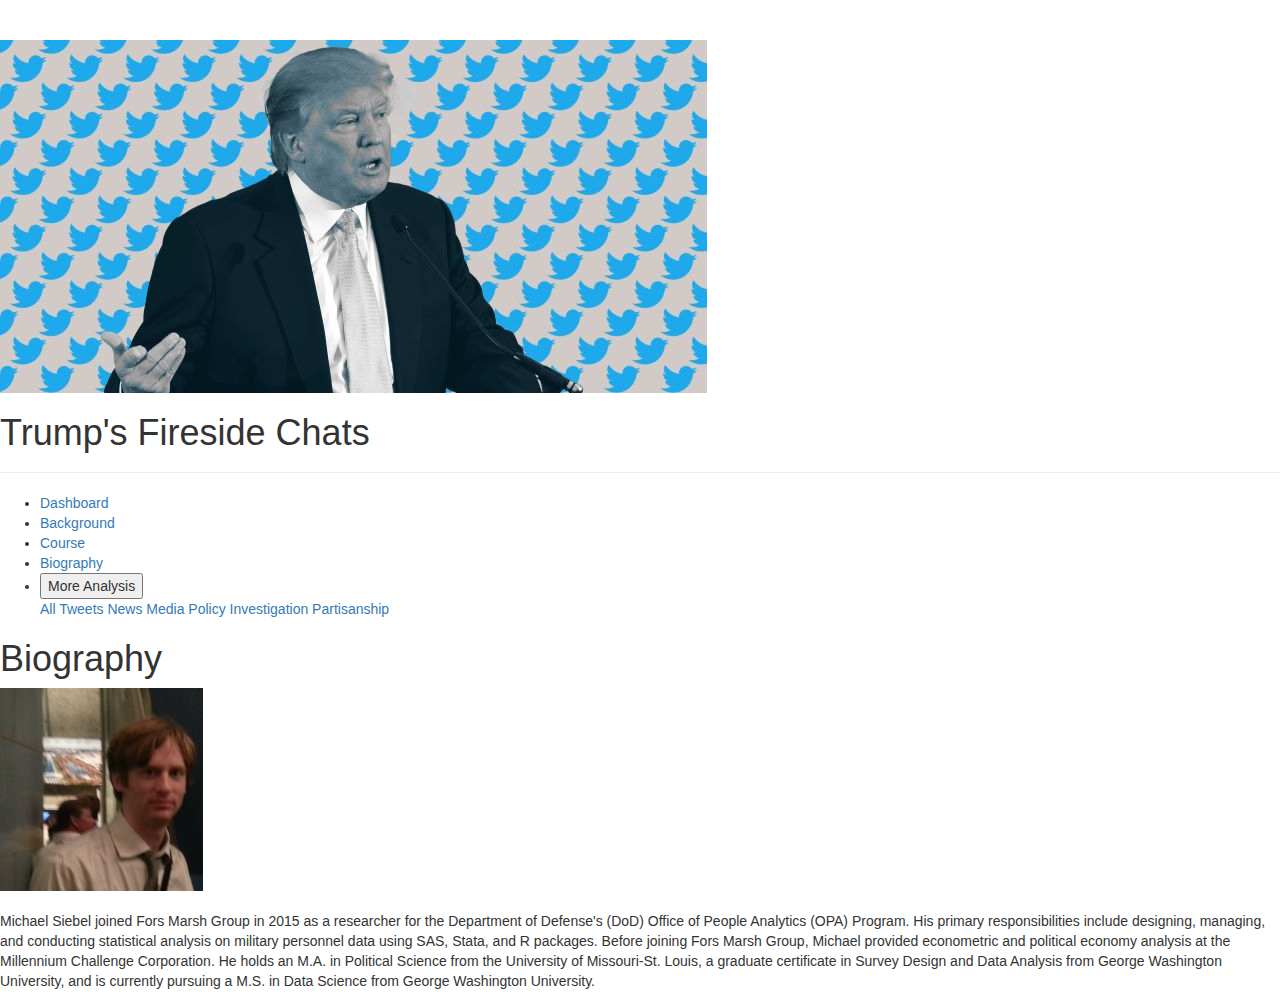
==== biography.html @ 16901044 "Add files via upload" ====
<!DOCTYPE html>

<!-- News Sentiment -->
<html lang="en">

<!-- head -->
<head>
	<meta charset="UTF-8">
	<title>Biography</title>
	
	<link rel="shortcut icon" type="image/x-icon" href="images/twitter-logo.ico" />

	<!-- page-header -->
	<section class="page-header">
	
	<!-- banner -->
	<div id="banner">
		<div id="banner1">
			<img src="images/trump-twitter.jpg" alt="Trump" />
		</div>
		<div id="banner2">
			<h1 id="title">Trump's Fireside Chats</h1>
		</div>	
	</div> <!-- banner -->
	</section> <!-- page-header -->
		
	<!-- sub-header -->
	<section class="sub-header">
	
	 <!-- menubar -->
	<div id="menubar">
		<ul id="menu"> 
			<li><a href="index.html">Dashboard</a></li>
			<li><a href="background.html">Background</a></li>
			<li><a href="visualization_class.html">Course</a></li>
			<li class="selected"><a href="biography.html">Biography</a></li>
		<div class="dropdown">
			<li><button class="rightbar">More Analysis</a></button>
			<div class="rightbar-content"> <!-- rightbar -->
			<!-- insert rightbar items here -->
			<a href="overall.html">
				All Tweets
			</a>
			<a href="news.html">
				News Media
			</a>
			<a href="policy.html">
				Policy
			</a>
			<a href="investigation.html">
				Investigation
			</a>
			<a href="partisan.html">
				Partisanship
			</a>			
			</div> <!-- rightbar-content -->
		</div>	<!-- dropdown -->		
		</ul>
	</div> <!-- menubar -->
	
	</section> <!-- sub-header -->	
	
	<!-- External JS libraries -->
	<script src="js/d3.min.js"></script>
	<script src="js/d3.v4.min.js"></script>
	<script src="js/d3.v4.js"></script>
	<script src="js/d3-tip.js"></script>
	<script src="js/jquery.min.js"></script>
	<script src="js/jquery-ui.min.js"></script>
	<!-- Load d3-cloud -->
	<script src="js/d3.layout.cloud.js"></script>
	<!-- Bootstrap -->
	<link rel="stylesheet" href="css/bootstrap.min.css">
	<!-- D3 Tooltip CSS -->
	<link rel="stylesheet" href="css/d3-tip.css">
	<!-- Custom styling -->
	<link rel="stylesheet" href="js/base.css">
</head> <!-- head -->


<body>
	<div class="info">


		<!-- Biography -->
		<h1>Biography</h1>
		<a href="https://www.linkedin.com/in/michael-siebel/"
		target="_blank" >
			<img  id="bio" src="images/Profile Picture 1.jpg" alt="Michael Siebel" />
		</a>
		<br><br>
		<p>Michael Siebel joined Fors Marsh Group in 2015 as a researcher for the 
		Department of Defense&apos;s (DoD) Office of People Analytics (OPA) Program. 
		His primary responsibilities include designing, managing, and conducting 
		statistical analysis on military personnel data using SAS, Stata, and R 
		packages.  Before joining Fors Marsh Group, Michael provided econometric 
		and political economy analysis at the Millennium Challenge Corporation.  
		He holds an M.A. in Political Science from the University of Missouri-St. 
		Louis, a graduate certificate in Survey Design and Data Analysis from 
		George Washington University, and is currently pursuing a M.S. in Data 
		Science from George Washington University.</p>

		
	</div><!-- info -->


</body>


</html>
---- css/d3-tip.css ----
.d3-tip {
  line-height: 1;
  font-weight: none;
  font-size: 1em;
  padding: 12px;
  background: rgba(0, 0, 0, 0.8);
  color: #fff;
  border-radius: 2px;
  pointer-events: none;
}

/* Creates a small triangle extender for the tooltip */
.d3-tip:after {
  box-sizing: border-box;
  display: inline;
  width: 100%;
  line-height: 1;
  color: rgba(0, 0, 0, 0.8);
  position: absolute;
  pointer-events: none;
}

/* Northward tooltips */
.d3-tip.n:after {
  content: "\25BC";
  margin: -1px 0 0 0;
  top: 100%;
  left: 0;
  text-align: center;
}

/* Eastward tooltips */
.d3-tip.e:after {
  content: "\25C0";
  margin: -4px 0 0 0;
  top: 50%;
  left: -8px;
}

/* Southward tooltips */
.d3-tip.s:after {
  content: "\25B2";
  margin: 0 0 1px 0;
  top: -8px;
  left: 0;
  text-align: center;
}

/* Westward tooltips */
.d3-tip.w:after {
  content: "\25B6";
  margin: -4px 0 0 -1px;
  top: 50%;
  left: 100%;
}
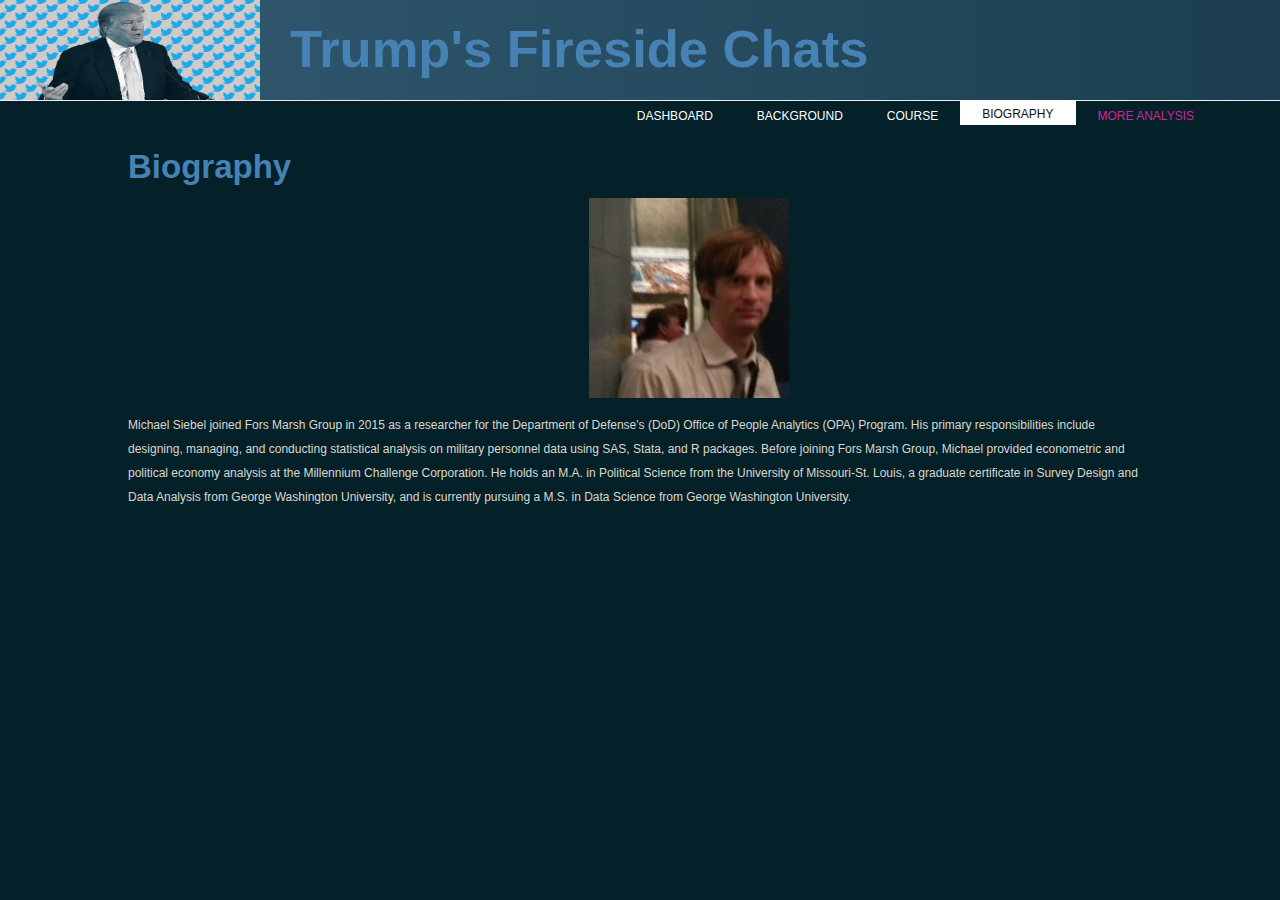
==== commit 2a13603f: "Add files via upload" ====
--- a/biography.html
+++ b/biography.html
@@ -74,7 +74,7 @@
 	<!-- D3 Tooltip CSS -->
 	<link rel="stylesheet" href="css/d3-tip.css">
 	<!-- Custom styling -->
-	<link rel="stylesheet" href="js/base.css">
+	<link rel="stylesheet" href="css/styles.css">
 </head> <!-- head -->
 
 
--- a/css/styles.css
+++ b/css/styles.css
@@ -0,0 +1,378 @@
+
+/* ****************
+   General settings
+******************* */
+html {
+	width: 100%;
+}
+
+body {
+	font-family: "Exo 2", "Helvetica Neue", Helvetica, sans-serif;
+	font-size: 1.2em;
+	line-height: 1.2em;
+	background: #042029;
+	color: black;
+}
+ 
+strong {
+	font-weight: 600;
+}
+ 
+h1, h2, h3, h4, h5, h6 {
+	font-family: 'Roboto Slab', "Helvetica Neue", Helvetica, sans-serif;
+	font-weight: 700;
+	color: steelblue;
+	font-size: 2.75em;
+	margin-bottom: .4em;
+}
+ 
+p {
+	color: rgb(220, 217, 205);
+	font-size: 1em;
+	line-height: 200%;
+}
+
+/* ********
+   Header
+ ******** */
+.page-header {
+	height: 101px;
+	font: normal 175% 'Roboto Slab', "Helvetica Neue", Helvetica, sans-serif;
+	color: #000000;
+	text-align: center;
+	overflow: hidden;
+	margin: 0;
+	padding: 0;
+	width: 100%;
+}
+
+/* *************
+   Head Banner
+************** */
+.image {
+	display: block;
+}
+
+#banner1 {
+	float: left;
+	position: absolute;
+}
+
+#banner1 img {
+	width: 260px;
+	height: 100px;
+}
+
+#banner2 {
+	position: absolute; 
+	top: 0; 
+	left: 0;
+	width: 100%;
+  	height: 100px;
+	z-index: -1;
+	background: -webkit-gradient(linear, left top, right top, from(rgba(51,91,116, 1)), to(rgba(51,91,116, .5)));
+}
+
+#title {
+	margin-left: 290px;
+	padding: auto 0;
+	position: absolute; 
+	font-size: 2.5em;
+	text-overflow: ellipsis;
+	white-space: nowrap;
+	overflow: hidden;
+}
+
+/* *****************
+   Horizontal Menu
+****************** */
+#menubar {
+	height: 28px;
+	top: 100px;
+	padding: 0;
+	margin: 0;
+	position: absolute;
+	z-index: 1;
+	right: 5%;
+	overflow: visible;
+	width: 100%;
+}
+
+ul#menu {
+	float: right;
+	margin: 0;
+}
+
+ul#menu li {
+	float: left;
+	margin: 0;
+	padding: 0 0 0 6px;
+	list-style: none;
+}
+
+ul#menu li a {
+	letter-spacing: 0em;
+	font: normal 105%;
+	text-transform: uppercase;
+	display: block;
+	float: left;
+	height: 20px;
+	text-decoration: none;
+	padding: 9px 22px 5px 16px;
+	text-align: center;
+	color: white;
+	border: 0;
+}
+
+ul#menu li.selected a {
+	height: 25px;
+	color: #111;
+	padding: 7px 22px 5px 16px;
+}
+
+ul#menu li.selected {
+	margin: 0;
+	background: white;
+}
+
+ul#menu li a:hover {
+	color: #708284;
+}
+
+/* **********
+   Side bar 
+ ********** */
+.dropdown {
+	position: relative;
+	display: inline-block;
+}
+
+.rightbar {
+	letter-spacing: 0em;
+	font: normal 105%;
+	text-transform: uppercase;
+	display: block;
+	float: left;
+	text-decoration: none;
+	padding: 9px 22px 5px 16px;
+	text-align: center;
+	color: #ca2c92;
+	border: none;
+	background: none;
+	cursor: pointer;	
+}
+
+.rightbar-content {
+	display: none;
+	position: absolute;
+	right: 0;
+	padding: 9px 22px 5px 16px;
+	background-color: rgb(51,91,116);
+	min-width: 160px;
+	box-shadow: 0px 8px 16px 0px rgba(0,0,0,0.2);
+	z-index: 1;
+	color: black;
+}
+
+.rightbar-content a {
+	color: black;
+	padding: 12px 16px;
+	text-decoration: none;
+	display: block;
+}
+
+.rightbar-content a:hover {
+	background-color: #f1f1f1;
+}
+
+.dropdown:hover .rightbar-content {
+	display: block;
+}
+
+/* **************
+   Main Content 
+ ************** */ 
+.container {
+  width: 92%;
+  max-width: 1200px;
+  margin: 0 auto;
+  margin-top: 48px;
+  height: 80px;
+  right: 130px;
+}
+
+.info {
+  width: 80%;
+  max-width: 1200px;
+  margin: 0 auto;
+  margin-top: 48px;
+  height: 80px;
+  right: 130px;
+}
+ 
+#pagetitle {
+	padding: 0;
+	margin: 0;
+}
+ 
+.left { 
+	float: left;
+	padding: 0;
+	margin: 0;
+}
+.right {
+	float: right;
+	padding: 0;
+	margin: 0;
+}
+
+#selectButton1 {
+	position: relative;
+	top: 15px;
+	float: right;
+}
+
+#selectButton2 {
+	position: relative;
+	top: 16px;
+	float: right;
+}
+
+#selectButton3 {
+	position: relative;
+	top: 16px;
+	float: right;
+}
+
+.dataButton {
+	background-color: #475B62;
+	border: none; // 1px solid black;
+	color: rgb(220, 217, 205);
+	margin: 0px 2px;
+	padding: 5px 10px;
+	font-size: 14px;
+	text-align: center;
+	display: inline-block;
+	cursor: pointer;
+	transition: 0.6s
+}
+
+.active1, .dataButton:hover {
+	background-color: steelblue;
+}
+
+.sentimentButton {
+	background-color: #475B62;
+	border: none; // 1px solid black;
+	color: rgb(220, 217, 205);
+	padding: 5px 10px;
+	margin: 0px 2px;
+	font-size: 14px;
+	text-align: center;
+	display: inline-block;
+	cursor: pointer;
+}
+
+.active2, .sentimentButton:hover {
+	background-color: steelblue;
+}
+
+ 
+text {
+	fill: rgb(220, 217, 205);
+}
+
+.label {
+    font-size: 1.5em;
+	color: rgb(220, 217, 205);
+}
+
+.bars1 {
+    fill: #ca2c92;
+}
+
+.bars4a {
+    fill: steelblue;
+}
+
+.bars4b {
+    fill: steelblue;
+}
+
+.bars4c {
+    fill: steelblue;
+}
+
+.bars4d {
+    fill: steelblue;
+}
+
+.axis {
+    font-size: 1.5em;
+}
+
+.axis path,
+.axis line {
+    display: none;
+}
+
+.xAxis line, .yAxis line {
+	stroke: none;
+}
+
+.xAxis path, .yAxis path {
+	stroke: #536870;
+}
+
+/* ********
+   Photos
+********* */
+#fdr {
+	height: 200px;
+	width: 245px;
+	left: 45%;
+	position: relative;
+	display: block;
+}
+
+#gwu {
+	height: 200px;
+	width: 245px;
+	left: 45%;
+	position: relative;
+	display: block;
+}
+
+#bio {
+	height: 200px;
+	width: 200px;
+	left: 45%;
+	position: relative;
+}
+
+
+/* ***************************
+   Small scrollbar
+   Note: This is not supported 
+   by Firefox or IE and Edge
+****************************** */
+/* width */
+::-webkit-scrollbar {
+  width: 10px;
+}
+
+/* Track */
+::-webkit-scrollbar-track {
+  background: #f1f1f1; 
+}
+ 
+/* Handle */
+::-webkit-scrollbar-thumb {
+  background: rgb(51,91,116); 
+}
+
+/* Handle on hover */
+::-webkit-scrollbar-thumb:hover {
+  background: #555; 
+}
+
